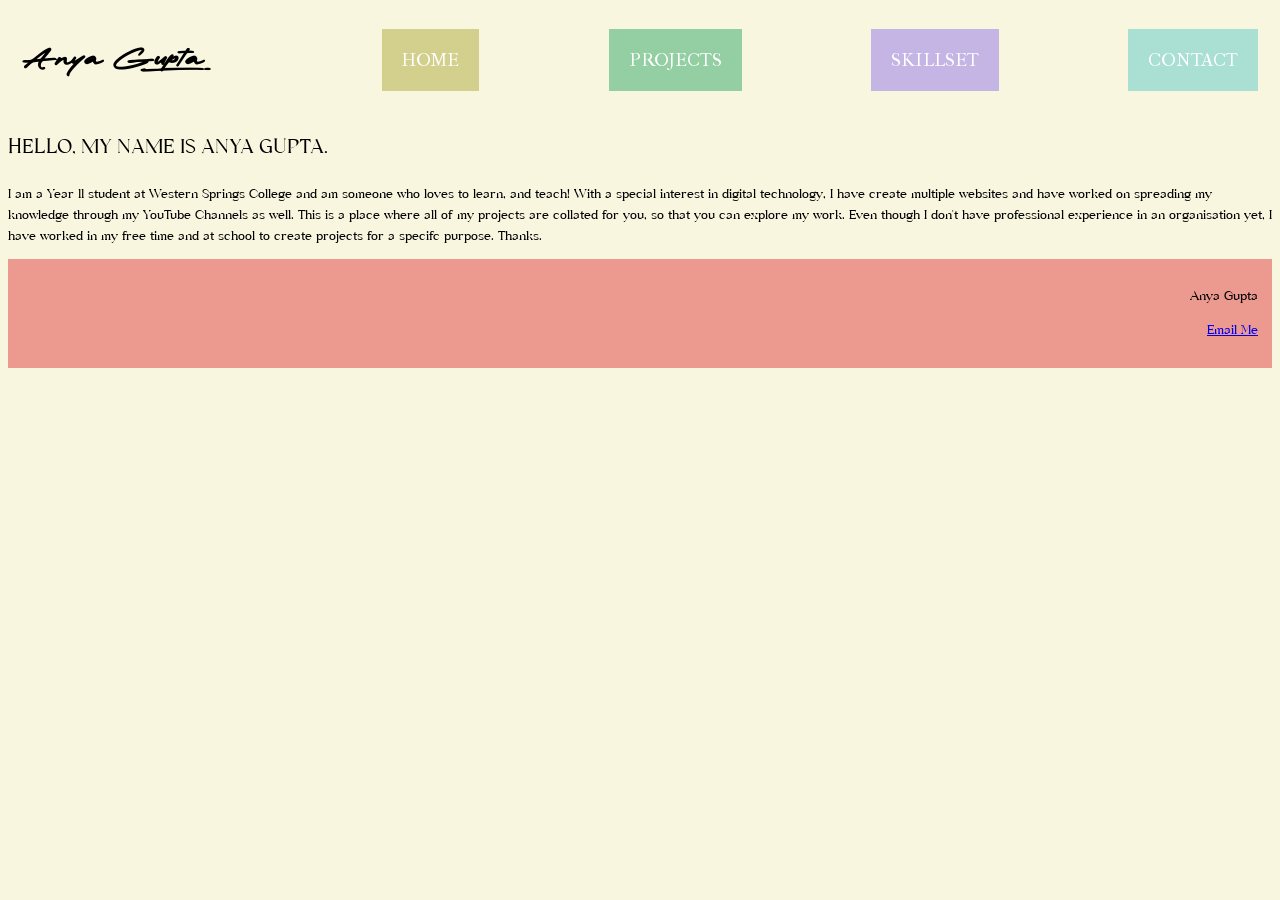
==== Pages/index.html @ aeec39e7 "Started Making Footer" ====
<!DOCTYPE html>
<html lang="en">
<head>
    <meta charset="UTF-8">
    <meta name="viewport" content="width=device-width, initial-scale=1.0">
    <title>Anya's Portfolio</title>
    <link rel="stylesheet" href="style.css">
</head>
<body class="home">

    <ul class="navigationBar">
        <li class="mainLogo"><a class="mainTitle" href="index.html">Anya Gup&#0137;ta</a></li>
        <li><a class="homeNav" href="index.html">HOME</a></li>
        <li><a class="projectsNav" href="projects.html">PROJECTS</a></li>
        <li><a class="skillsetNav" href="skillset.html">SKILLSET</a></li>
        <li><a class="contactMeNav" href="contact.html">CONTACT</a></li>
    </ul>

    <p class="title">HELLO, MY NAME IS ANYA GUPTA.</p>
    <p>I am a Year 11 student at Western Springs College and am someone who loves to learn, and teach! With a special interest in digital technology, I have create multiple websites and have worked on spreading my knowledge through my YouTube Channels as well. This is a place where all of my projects are collated for you, so that you can explore my work. Even though I don't have professional experience in an organisation yet, I have worked in my free time and at school to create projects for a specifc purpose. Thanks.</p>
    
    <footer>
        <p>Anya Gupta</p>
        <p><a href="mailto:guptaan@wsc.school.nz">Email Me</a></p>
    </footer>

</body>
</html>
---- Pages/style.css ----
/* Colouring the different pages' backgrounds */
.home {
    background-color: #f9f6e0;
}


/* Normal Text Styling */

    p {
        font-family: body;
        font-size: 13px;
        line-height: 1.6;
    }


/* Title styling */

    .title {
        font-family: title;
        font-size: 20px;
    }


/* Navigation Bar */

    .navigationBar {
        font-family: otherText;
        list-style-type: none;
        margin: 0;
        padding: 14px 14px;
        display: flex;
        justify-content: space-between;
        align-items: center;
    }

    .homeNav {
        background-color: rgb(211, 208, 142);
    }

    .projectsNav {
        background-color: #93cfa3;
    }

    .skillsetNav {
        background-color: #c4b5e5;
    }

    .contactMeNav {
        background-color: #aae0d3;
    }

    .mainTitle {
        font-family: mainTitle;
        color: black;
        font-size: 30px;
        font-weight: bold;
        padding-right: 50px;
        padding-left: 0px;
    }   

    .navigationBar li a {
        float: right;
        transition: filter 2s;
    }

    .navigationBar li a:hover {
        filter: brightness(80%);
    }

    ul li a {
        display: block;
        color: white;
        text-align: center;
        padding: 20px 20px;
        text-decoration: none;
    }

    .mainLogo {
        float: left;
    }

/* Footer */
    footer {
        text-align: right;
        padding: 14px 14px;
        background-color: #ec998f;
    }


/* Fonts */

    @font-face {
    font-family: mainTitle; 
    src: url(../Fonts/mayonice/Mayonice.ttf); 
    }

    @font-face {
        font-family: otherText;
        src: url(../Fonts/im_fell_types/IM\ Fell\ French\ Canon/FeFCrm2.ttf);
    }

    @font-face {
        font-family: body;
        src: url(../Fonts/Classyvogueregular.ttf);
    }

    @font-face {
        font-family: title;
        src: url(../Fonts/wolfpack-Regular.ttf)
    }
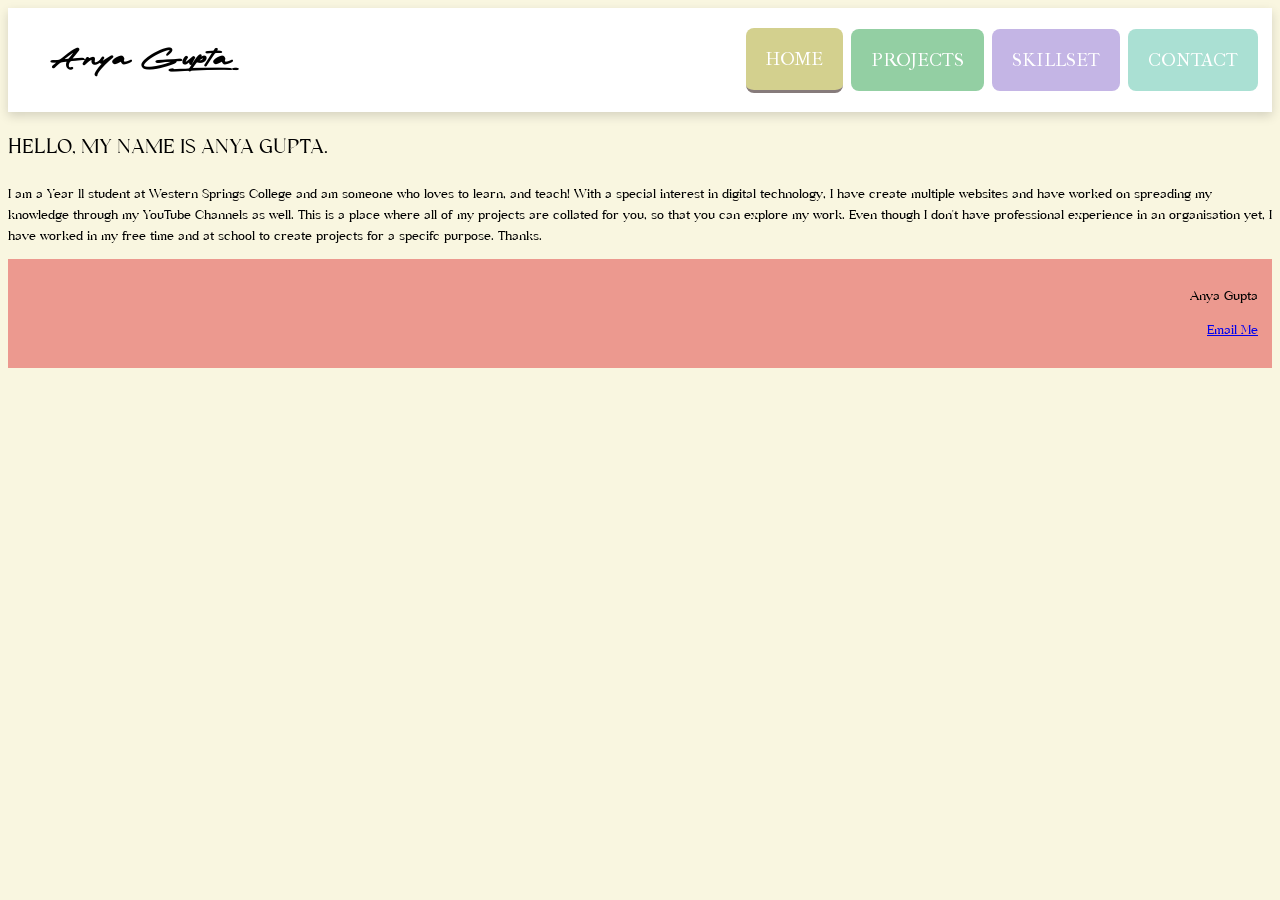
==== commit 86440dcb: "Finished navigation bar" ====
--- a/Pages/index.html
+++ b/Pages/index.html
@@ -10,7 +10,7 @@
 
     <ul class="navigationBar">
         <li class="mainLogo"><a class="mainTitle" href="index.html">Anya Gup&#0137;ta</a></li>
-        <li><a class="homeNav" href="index.html">HOME</a></li>
+        <li><a class="homeNav active" href="index.html">HOME</a></li>
         <li><a class="projectsNav" href="projects.html">PROJECTS</a></li>
         <li><a class="skillsetNav" href="skillset.html">SKILLSET</a></li>
         <li><a class="contactMeNav" href="contact.html">CONTACT</a></li>
--- a/Pages/style.css
+++ b/Pages/style.css
@@ -25,13 +25,16 @@
 /* Navigation Bar */
 
     .navigationBar {
+        position: sticky;       /* keeps navbar visible at top */
+        top: 0; 
         font-family: otherText;
-        list-style-type: none;
-        margin: 0;
-        padding: 14px 14px;
+        list-style: none;
+        padding: 14px;
+        margin: 0px;
         display: flex;
-        justify-content: space-between;
         align-items: center;
+        background-color: white;
+        box-shadow: 0px 4px 10px rgba(0, 0, 0, 0.15);
     }
 
     .homeNav {
@@ -48,6 +51,32 @@
 
     .contactMeNav {
         background-color: #aae0d3;
+    } 
+    
+    .navigationBar li {
+        margin-left: 8px;
+    }
+
+    .navigationBar li a {
+        display: block;
+        padding: 20px;
+        text-decoration: none;
+        border-radius: 8px;
+        transition: filter 2s ease, transform 2s ease;
+
+    }
+
+    .navigationBar li:not(.mainLogo) a:hover {
+        filter: brightness(80%);
+        box-shadow: 0px 4px 10px rgba(0, 0, 0, 0.15);
+    }
+    
+    .navigationBar li a:hover {
+        transform: translateY(-2px) scale(1.05);
+    }
+
+    .navigationBar li:not(.mainLogo) a {
+        color: white;
     }
 
     .mainTitle {
@@ -57,27 +86,14 @@
         font-weight: bold;
         padding-right: 50px;
         padding-left: 0px;
-    }   
+    } 
 
-    .navigationBar li a {
-        float: right;
-        transition: filter 2s;
-    }
-
-    .navigationBar li a:hover {
-        filter: brightness(80%);
-    }
-
-    ul li a {
-        display: block;
-        color: white;
-        text-align: center;
-        padding: 20px 20px;
-        text-decoration: none;
+    .navigationBar li a.active {
+        border-bottom: 3px solid rgb(134, 123, 123);
     }
 
     .mainLogo {
-        float: left;
+    margin-right: auto;
     }
 
 /* Footer */
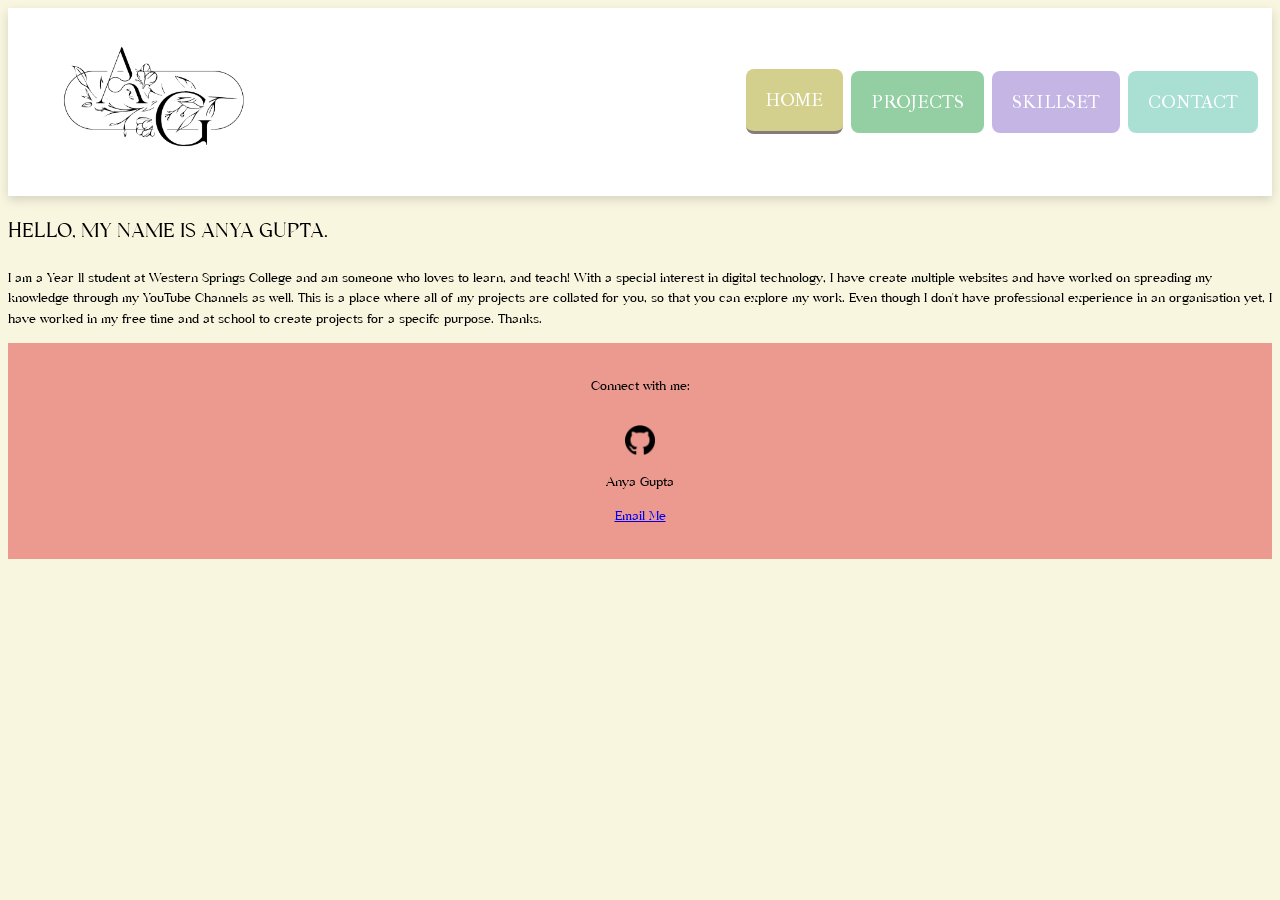
==== commit ecfbdbe0: "Added logo to the website and started working on footer" ====
--- a/Pages/index.html
+++ b/Pages/index.html
@@ -9,7 +9,9 @@
 <body class="home">
 
     <ul class="navigationBar">
-        <li class="mainLogo"><a class="mainTitle" href="index.html">Anya Gup&#0137;ta</a></li>
+        <li class="mainLogo">
+            <a class="mainTitle" href="index.html"><img src="../Images/Logo.png" alt="Logo" class="logoImg"></a>
+        </li>
         <li><a class="homeNav active" href="index.html">HOME</a></li>
         <li><a class="projectsNav" href="projects.html">PROJECTS</a></li>
         <li><a class="skillsetNav" href="skillset.html">SKILLSET</a></li>
@@ -19,10 +21,20 @@
     <p class="title">HELLO, MY NAME IS ANYA GUPTA.</p>
     <p>I am a Year 11 student at Western Springs College and am someone who loves to learn, and teach! With a special interest in digital technology, I have create multiple websites and have worked on spreading my knowledge through my YouTube Channels as well. This is a place where all of my projects are collated for you, so that you can explore my work. Even though I don't have professional experience in an organisation yet, I have worked in my free time and at school to create projects for a specifc purpose. Thanks.</p>
     
-    <footer>
+    <footer class="myFooter">
+        <div class="footerStuff">
+            <p> Connect with me:</p>
+            <div class="connectionsFooter">
+                <a href="https://github.com/Anya-Gupta2025" target="_blank">
+                    <img src="../Images/github_Logo.png" alt="GitHub Logo" class="footerLogos">
+                </a>
+            </div>
+        </div>
         <p>Anya Gupta</p>
         <p><a href="mailto:guptaan@wsc.school.nz">Email Me</a></p>
     </footer>
 
 </body>
-</html>+</html>
+
+<!--Anya Gup&#0137;ta-->
--- a/Pages/style.css
+++ b/Pages/style.css
@@ -85,7 +85,6 @@
         font-size: 30px;
         font-weight: bold;
         padding-right: 50px;
-        padding-left: 0px;
     } 
 
     .navigationBar li a.active {
@@ -93,14 +92,38 @@
     }
 
     .mainLogo {
-    margin-right: auto;
+        margin-right: auto;
+        display: flex;
+        align-items: center;
+    }
+
+    .logoImg {
+        width: 200px;
+        border-radius: 10px;
     }
 
 /* Footer */
     footer {
-        text-align: right;
-        padding: 14px 14px;
+        text-align: center;
+        padding: 20px 0;
         background-color: #ec998f;
+    }
+
+    .footerStuff {
+        display: flex;
+        flex-direction: column;
+        align-items: center;
+        gap: 15px;
+    }
+
+    .connectionsFooter {
+        display: flex;
+        gap: 15px;
+    }
+
+    .footerLogos {
+        width: 30px;
+        transition: filter 2s ease, transform 2s ease;
     }
 
 
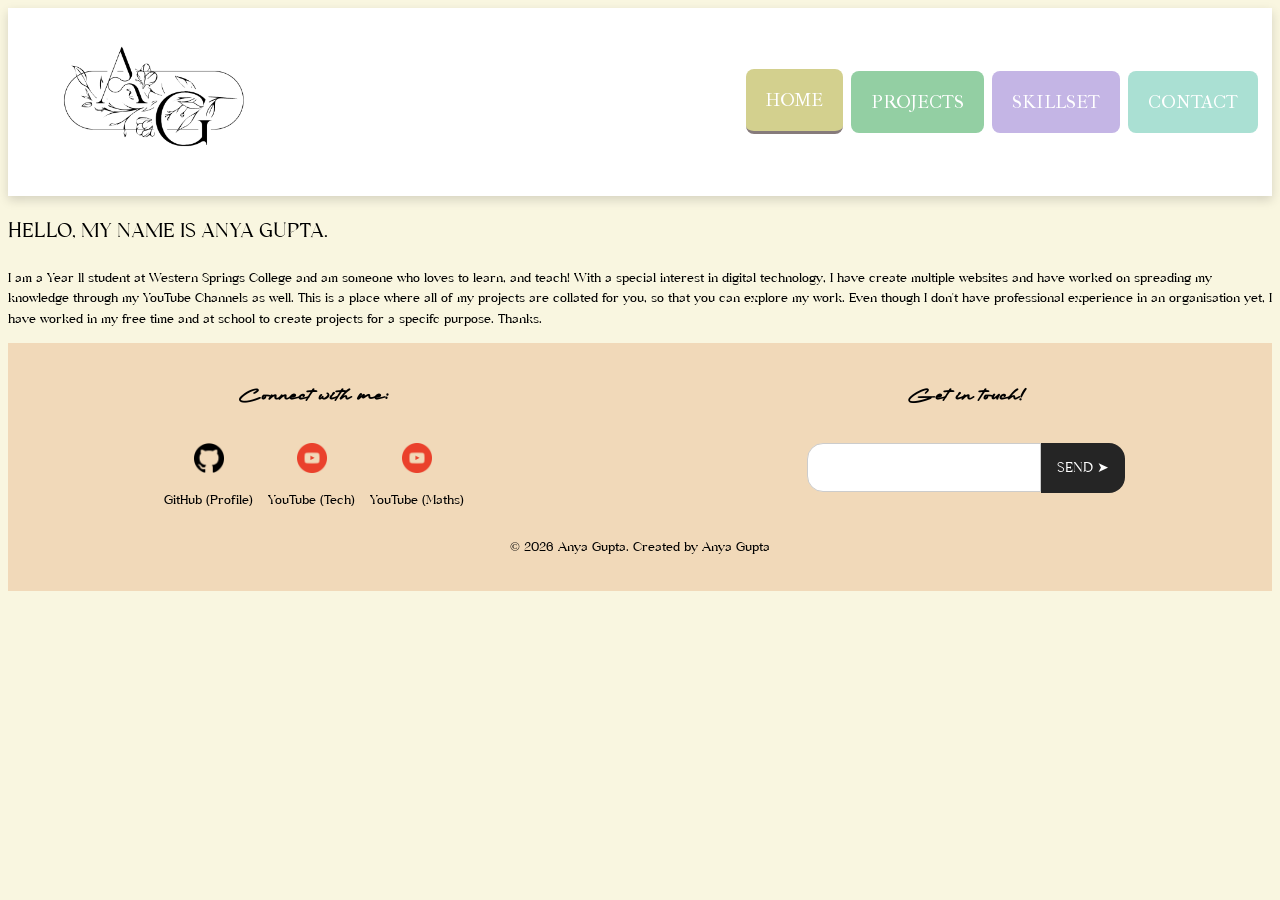
==== commit dc92fbc9: "Finished Homepage Footer" ====
--- a/Pages/index.html
+++ b/Pages/index.html
@@ -21,17 +21,36 @@
     <p class="title">HELLO, MY NAME IS ANYA GUPTA.</p>
     <p>I am a Year 11 student at Western Springs College and am someone who loves to learn, and teach! With a special interest in digital technology, I have create multiple websites and have worked on spreading my knowledge through my YouTube Channels as well. This is a place where all of my projects are collated for you, so that you can explore my work. Even though I don't have professional experience in an organisation yet, I have worked in my free time and at school to create projects for a specifc purpose. Thanks.</p>
     
-    <footer class="myFooter">
-        <div class="footerStuff">
-            <p> Connect with me:</p>
-            <div class="connectionsFooter">
-                <a href="https://github.com/Anya-Gupta2025" target="_blank">
-                    <img src="../Images/github_Logo.png" alt="GitHub Logo" class="footerLogos">
-                </a>
+    <footer>
+        <div class="myFooter">
+            <div class="footerStuff">
+                <h2> Connect with me:</h2>
+                <div class="connectionsFooter">
+                    <a href="https://github.com/Anya-Gupta2025" target="_blank">
+                        <img src="../Images/github_Logo.png" alt="GitHub Logo" class="footerLogos">
+                        <p>GitHub (Profile)</p>
+                    </a>
+                    <a href="https://www.youtube.com/@2minuteinfo771" target="_blank">
+                        <img src="../Images/youtube_Logo.png" alt="YouTube Logo" class="footerLogos">
+                        <p>YouTube (Tech)</p>
+                    </a>
+                    <a href="https://www.youtube.com/@2minuteinfo771" target="_blank">
+                        <img src="../Images/youtube_Logo.png" alt="YouTube Logo" class="footerLogos">
+                        <p>YouTube (Maths)</p>
+                    </a>
+                </div>    
+            </div>
+            <br>
+            <div class="footerEmailingBox">
+                <h2> Get in touch!</h2>
+                <form action="mailto:guptaan@wsc.school.nz" method="post" enctype="text/pain">
+                    <textarea name="message" placeholder="Start typing your message here..." required> </textarea>
+                    <button class="title" type="submit">SEND ➤</button>
+                </form>
             </div>
         </div>
-        <p>Anya Gupta</p>
-        <p><a href="mailto:guptaan@wsc.school.nz">Email Me</a></p>
+        
+        <p>© 2026 Anya Gupta. Created by Anya Gupta</p>
     </footer>
 
 </body>
--- a/Pages/style.css
+++ b/Pages/style.css
@@ -4,12 +4,25 @@
     background-color: #f9f6e0;
 }
 
+.home footer {
+    background-color: #f1d9b9;
+}
+
 
 /* Normal Text Styling */
 
     p {
         font-family: body;
         font-size: 13px;
+        line-height: 1.6;
+    }
+
+
+/* heading style */
+
+    h2 {
+        font-family: mainTitle;
+        font-size: 20px;
         line-height: 1.6;
     }
 
@@ -106,10 +119,15 @@
     footer {
         text-align: center;
         padding: 20px 0;
-        background-color: #ec998f;
+    }
+
+    .myFooter {
+        display: flex;
+        gap: 20px;
     }
 
     .footerStuff {
+        flex: 1;
         display: flex;
         flex-direction: column;
         align-items: center;
@@ -121,11 +139,62 @@
         gap: 15px;
     }
 
+    .connectionsFooter a {
+        text-decoration: none;
+        color: black;
+    }
+
     .footerLogos {
         width: 30px;
-        transition: filter 2s ease, transform 2s ease;
-    }
-
+    }
+
+    .footerLogos, .connectionsFooter a {
+        transition: transform 2s ease;
+    }
+
+    .footerLogos:hover, .connectionsFooter a:hover {
+        transform: scale(1.2);
+    }
+
+    /* Contact Form */
+        
+        .footerEmailingBox {
+            flex: 1;
+            display: flex;
+            flex-direction: column;
+            align-items: center;
+            gap: 15px;
+        }
+
+        .footerEmailingBox form {
+            display: flex;
+            gap: 0px;
+        }
+
+        .footerEmailingBox textarea {
+            width: 200px;
+            height: 15px;
+            padding: 16px;
+            border: 1px solid #ccc;
+            border-radius: 16px 0 0 16px;
+            resize: none;            
+            font-family: body;
+        }
+
+        .footerEmailingBox button {
+            padding: 16px;
+            border: none;
+            background-color: #252525;
+            cursor: pointer;
+            font-size: 14px;
+            color: white;
+            transition: filter 2s ease;
+            border-radius: 0 16px 16px 0;
+        }
+
+        .footerEmailingBox button:hover {
+            filter: brightness(50%);
+        }
 
 /* Fonts */
 
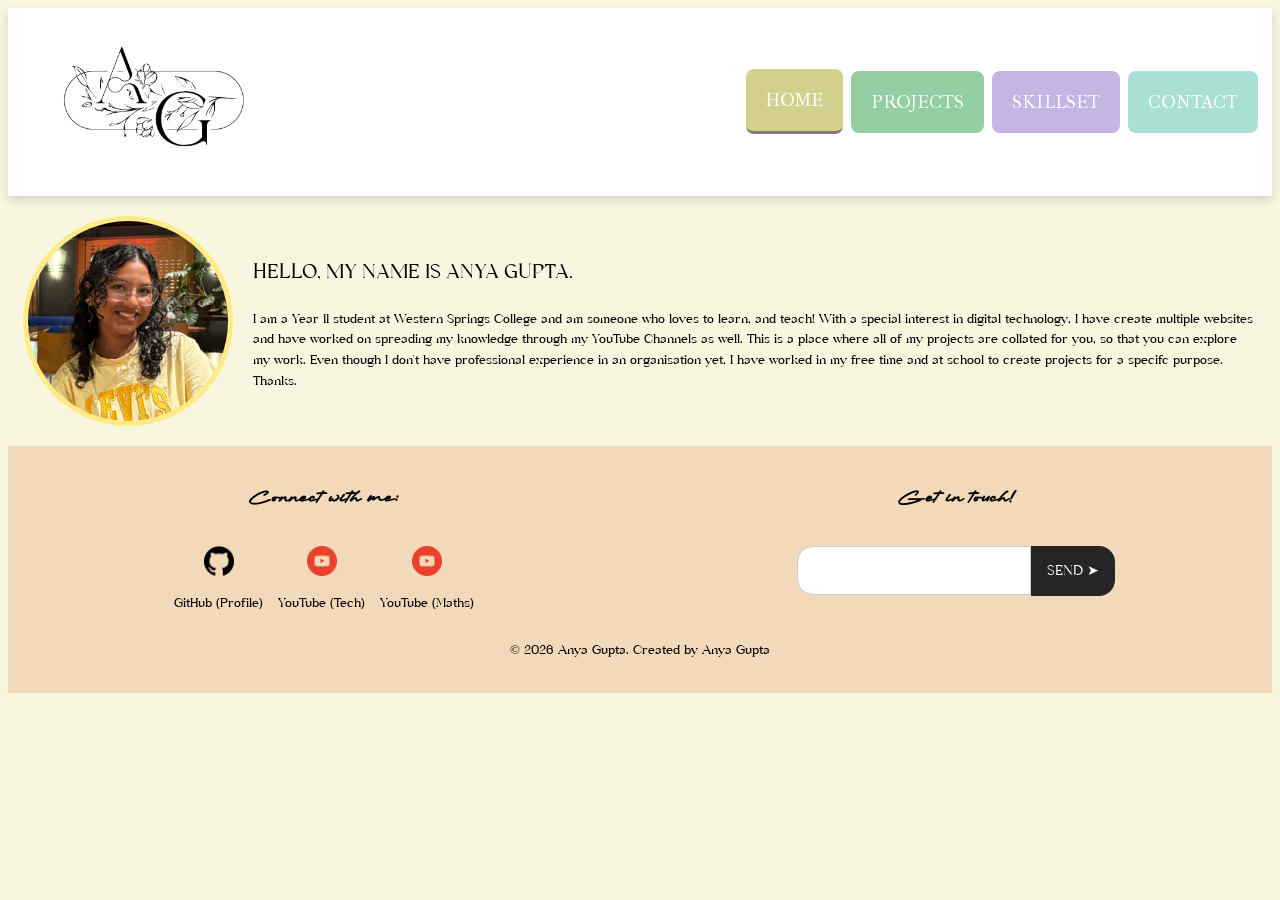
==== commit a81b2575: "Finished fixing my profile picture" ====
--- a/Pages/index.html
+++ b/Pages/index.html
@@ -18,9 +18,17 @@
         <li><a class="contactMeNav" href="contact.html">CONTACT</a></li>
     </ul>
 
-    <p class="title">HELLO, MY NAME IS ANYA GUPTA.</p>
-    <p>I am a Year 11 student at Western Springs College and am someone who loves to learn, and teach! With a special interest in digital technology, I have create multiple websites and have worked on spreading my knowledge through my YouTube Channels as well. This is a place where all of my projects are collated for you, so that you can explore my work. Even though I don't have professional experience in an organisation yet, I have worked in my free time and at school to create projects for a specifc purpose. Thanks.</p>
-    
+    <div class="homeIntro">
+        <div class="profilePic">
+            <img src="../Images/Profile_Pic.png" alt="myPicture">
+        </div>
+        <div class="introText">
+            <p class="title">HELLO, MY NAME IS ANYA GUPTA.</p>
+            <p>I am a Year 11 student at Western Springs College and am someone who loves to learn, and teach! With a special interest in digital technology, I have create multiple websites and have worked on spreading my knowledge through my YouTube Channels as well. This is a place where all of my projects are collated for you, so that you can explore my work. Even though I don't have professional experience in an organisation yet, I have worked in my free time and at school to create projects for a specifc purpose. Thanks.</p>
+        </div>
+    </div>
+
+
     <footer>
         <div class="myFooter">
             <div class="footerStuff">
--- a/Pages/style.css
+++ b/Pages/style.css
@@ -1,11 +1,35 @@
 
-/* Colouring the different pages' backgrounds */
+/* Colouring the different pages' backgrounds and footers */
 .home {
     background-color: #f9f6e0;
 }
 
 .home footer {
     background-color: #f1d9b9;
+}
+
+.skillset {
+    background-color: #ece0f9;
+}
+
+.skillset footer {
+    background-color: #e6c6f1;
+}
+
+.contact {
+    background-color: #e0f8f9;
+}
+
+.contact footer {
+    background-color: #c6e3f1;
+}
+
+.projects {
+    background-color: #e0f9ec;
+}
+
+.projects footer {
+    background-color: #c6f1d9;
 }
 
 
@@ -115,10 +139,34 @@
         border-radius: 10px;
     }
 
+/* Profile Picture and Introduction on Homepage */   
+    .homeIntro {
+        padding: 20px 15px;
+        display: flex;
+        flex-wrap: wrap;
+        align-items: center;
+        justify-content: space-around;
+        gap: 20px;
+
+    }
+
+    .profilePic img {
+        width: 200px;
+        border-radius: 1000px;
+        border: 5px solid rgb(255, 235, 134);
+        object-fit: cover;
+        vertical-align: middle;
+    }
+
+    .introText {
+        flex: 1;
+    }
+
 /* Footer */
     footer {
         text-align: center;
-        padding: 20px 0;
+        padding: 20px;
+
     }
 
     .myFooter {
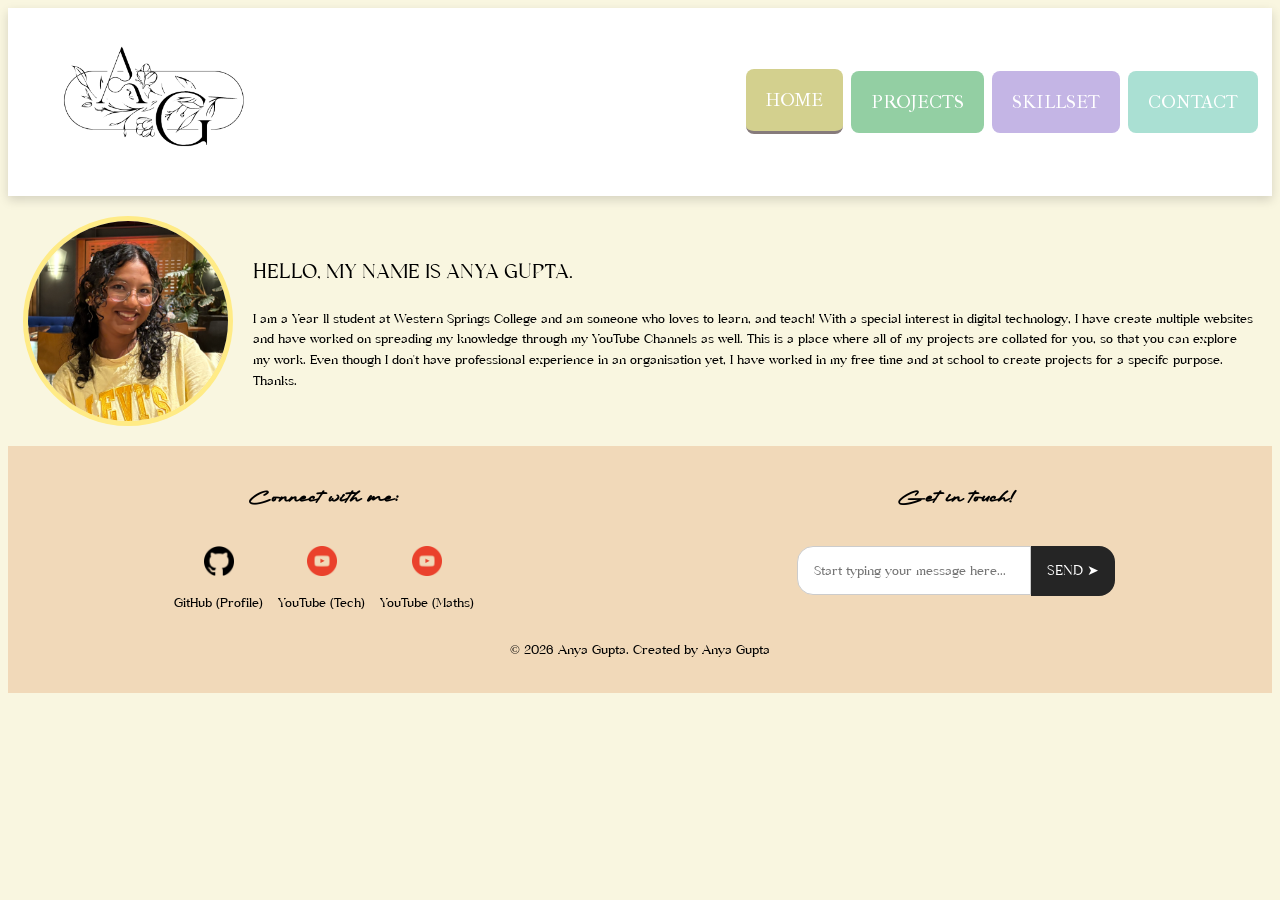
==== commit 1f2aa6a7: "Fixed a typo in contact section" ====
--- a/Pages/index.html
+++ b/Pages/index.html
@@ -51,8 +51,8 @@
             <br>
             <div class="footerEmailingBox">
                 <h2> Get in touch!</h2>
-                <form action="mailto:guptaan@wsc.school.nz" method="post" enctype="text/pain">
-                    <textarea name="message" placeholder="Start typing your message here..." required> </textarea>
+                <form action="mailto:guptaan@wsc.school.nz" method="post" enctype="text/plain">
+                    <textarea name="Message" placeholder="Start typing your message here..." required></textarea>
                     <button class="title" type="submit">SEND ➤</button>
                 </form>
             </div>
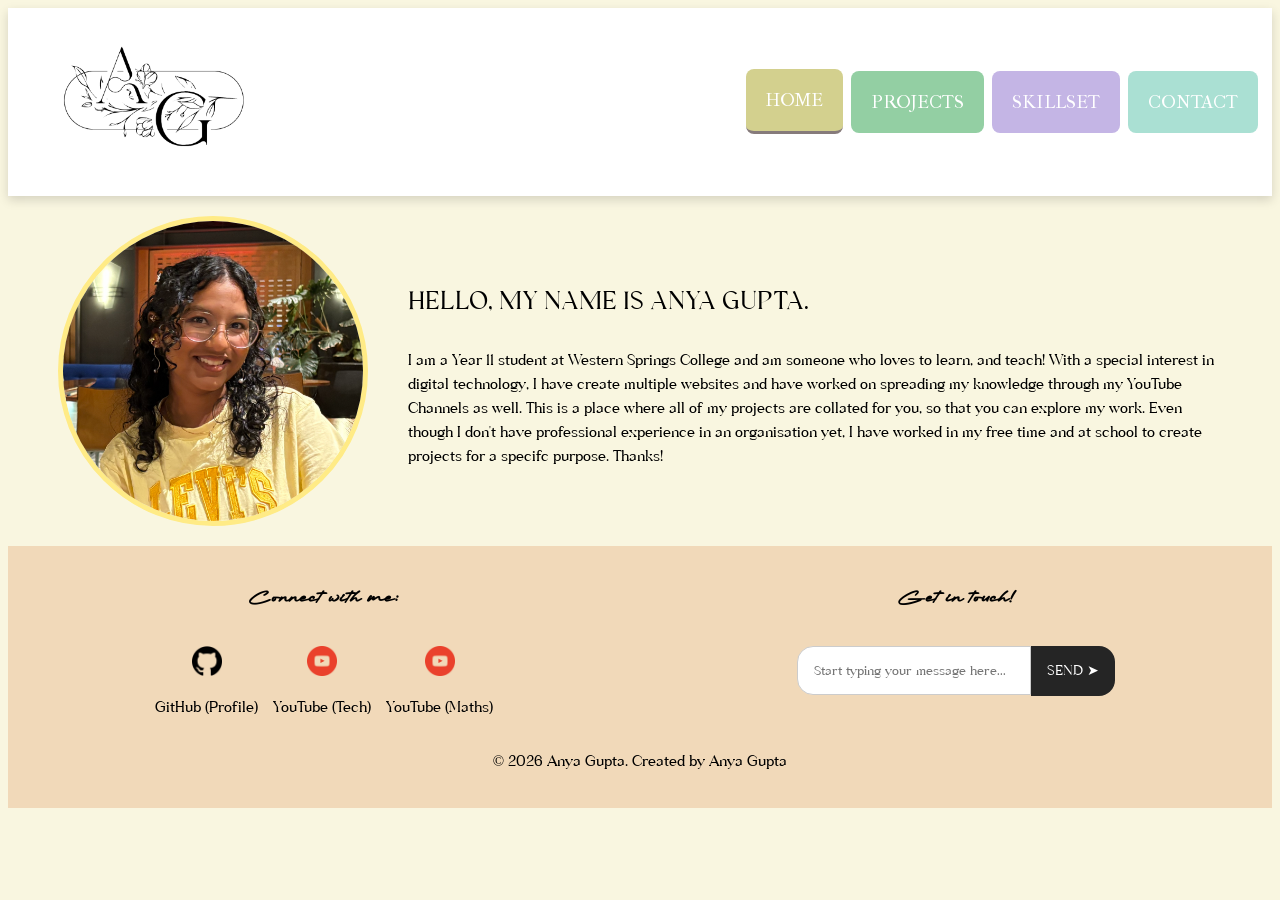
==== commit ff93f76d: "Adjusted my profile picture sizing and font sizing." ====
--- a/Pages/index.html
+++ b/Pages/index.html
@@ -24,7 +24,7 @@
         </div>
         <div class="introText">
             <p class="title">HELLO, MY NAME IS ANYA GUPTA.</p>
-            <p>I am a Year 11 student at Western Springs College and am someone who loves to learn, and teach! With a special interest in digital technology, I have create multiple websites and have worked on spreading my knowledge through my YouTube Channels as well. This is a place where all of my projects are collated for you, so that you can explore my work. Even though I don't have professional experience in an organisation yet, I have worked in my free time and at school to create projects for a specifc purpose. Thanks.</p>
+            <p>I am a Year 11 student at Western Springs College and am someone who loves to learn, and teach! With a special interest in digital technology, I have create multiple websites and have worked on spreading my knowledge through my YouTube Channels as well. This is a place where all of my projects are collated for you, so that you can explore my work. Even though I don't have professional experience in an organisation yet, I have worked in my free time and at school to create projects for a specifc purpose. Thanks!</p>
         </div>
     </div>
 
--- a/Pages/style.css
+++ b/Pages/style.css
@@ -37,7 +37,7 @@
 
     p {
         font-family: body;
-        font-size: 13px;
+        font-size: 15px;
         line-height: 1.6;
     }
 
@@ -55,7 +55,7 @@
 
     .title {
         font-family: title;
-        font-size: 20px;
+        font-size: 25px;
     }
 
 
@@ -64,6 +64,8 @@
     .navigationBar {
         position: sticky;       /* keeps navbar visible at top */
         top: 0; 
+        z-index: 10000;
+        isolation: isolate;
         font-family: otherText;
         list-style: none;
         padding: 14px;
@@ -141,17 +143,17 @@
 
 /* Profile Picture and Introduction on Homepage */   
     .homeIntro {
-        padding: 20px 15px;
+        padding: 20px 50px;
         display: flex;
         flex-wrap: wrap;
         align-items: center;
         justify-content: space-around;
-        gap: 20px;
+        gap: 40px;
 
     }
 
     .profilePic img {
-        width: 200px;
+        width: 300px;
         border-radius: 1000px;
         border: 5px solid rgb(255, 235, 134);
         object-fit: cover;
@@ -161,6 +163,96 @@
     .introText {
         flex: 1;
     }
+
+/* Projects Page */
+
+    .projectsTitle {
+        font-family: title;
+        font-size: 40px;
+        text-align: center;
+    }
+
+
+    .projectsBox {
+        padding: 15px 20px;
+        display: flex;
+        flex-wrap: wrap;
+        align-items: center;
+        justify-content: center;
+        gap: 40px;
+        padding-bottom: 40px;
+    }
+
+    .projectsBox a {
+        text-decoration: none;
+    }
+
+    .eachProject {
+        display: flex;
+        flex-direction: column;
+        align-items: center;
+        justify-content: center;
+        border: 5px solid white;
+        border-radius: 30px;
+        background-color: #cff6df;
+    }
+
+    .eachProject p{
+        color: black;
+        text-align: center;
+    }
+
+    .projectTitle {
+        font-family: mainTitle;
+        font-size: 30px;
+        padding: 0 50px;
+    }
+
+    .languages {
+        display: flex;
+        gap: 20px;
+        align-items: center;
+        justify-content: center;
+        padding: 0 16px;
+    }
+
+    .mintSkill, .greenSkill, .darkGreenSkill {
+        flex: 1;
+        padding: 10px;
+        border-radius: 25px;
+        border: 5px solid rgb(255, 255, 255);
+    }
+
+    .mintSkill, .greenSkill, .darkGreenSkill, .eachProject {
+        transition: filter 1s ease, transform 1s ease;
+    }
+
+    .mintSkill:hover, .greenSkill:hover, .darkGreenSkill:hover, .eachProject:hover {
+        transform: scale(1.05);
+        filter: brightness(90%) drop-shadow(rgb(50, 88, 67) 0px 10px 5px);
+    }
+
+    .mintSkill {
+        background-color: #b8dfc2;
+    }
+
+    .greenSkill {
+        background-color: #9bc99d;
+    }
+
+    .darkGreenSkill {
+        background-color: rgb(108, 154, 108);
+    }
+
+    .projectImage {
+        width: 90%;
+        max-width: 1000px;
+        border-radius: 40px;
+        border: 10px solid white;
+        margin: 14px;
+        object-fit: cover;
+    }
+
 
 /* Footer */
     footer {
